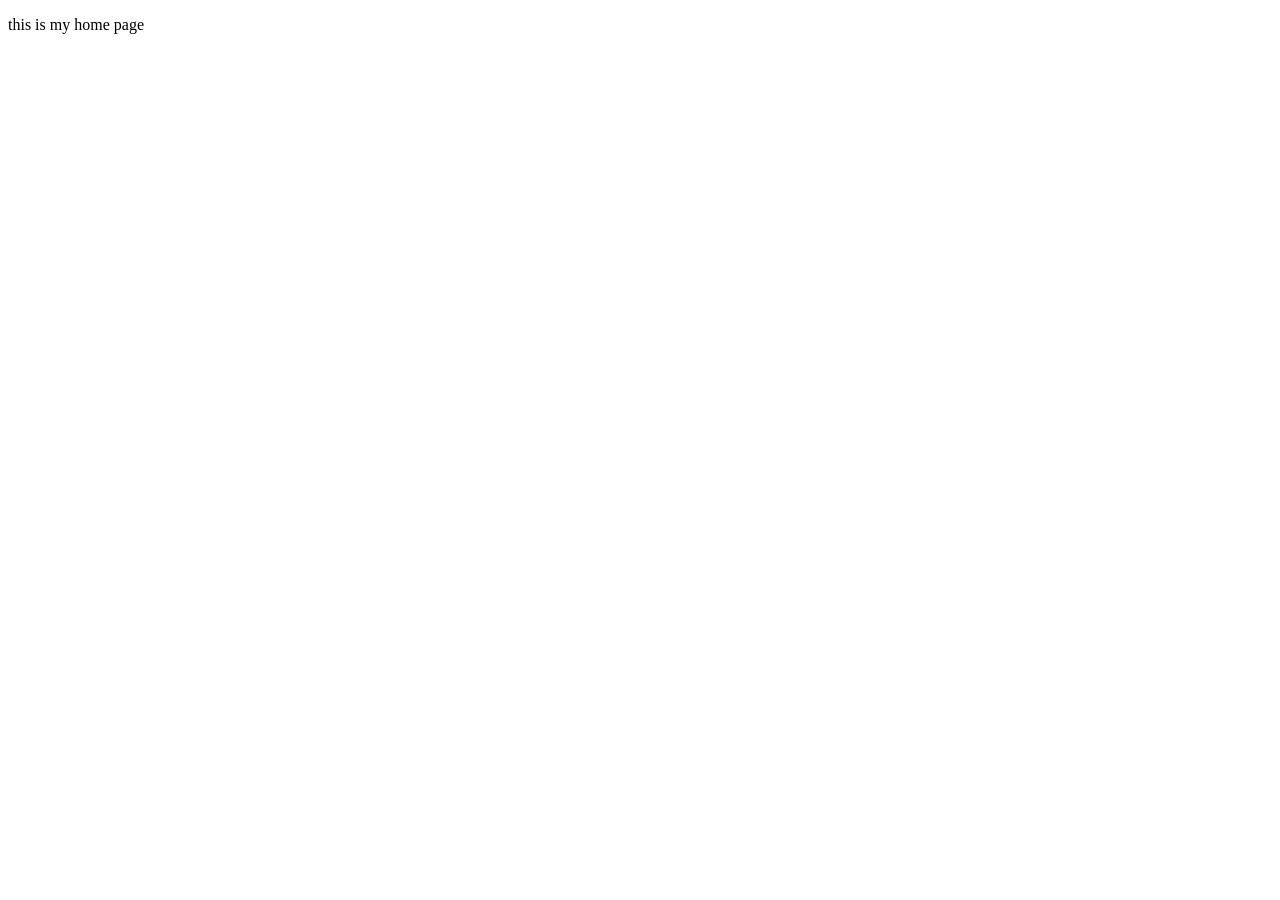
==== about.html @ 3b2c04ce "initial setup" ====
<!DOCTYPE html>

<html lang="en">

<head>

<meta charset="UTF-8">

<meta name="viewport" content="width=device-width, initial-scale=1.0">

<title>Home Page</title>

<link rel="stylesheet" href="css/style.css">  

</head>

<body>

<!-- Your content will go here -->
<p> this is my home page </p>
</body>

</html>
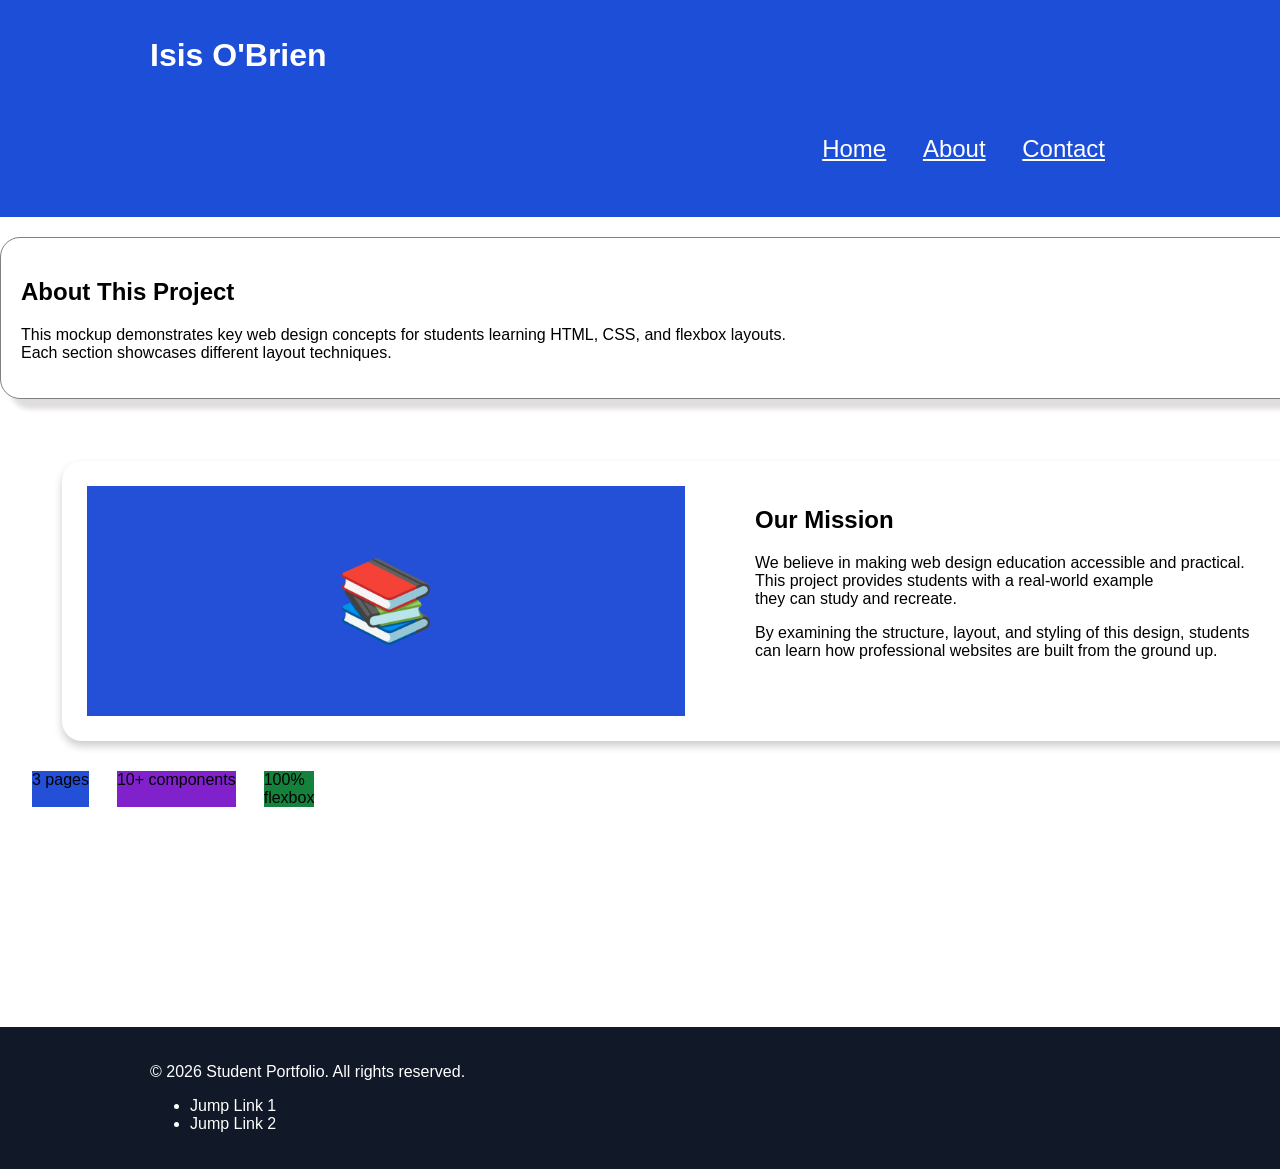
==== commit 603fdfee: "updated tp best i could" ====
--- a/about.html
+++ b/about.html
@@ -15,9 +15,91 @@
 </head>
 
 <body>
+<header> 
 
-<!-- Your content will go here -->
-<p> this is my home page </p>
+ <div id="headername">
+<p> Isis O'Brien </p>
+ </div>
+<nav>
+<ul>
+<li><a href="index.html"> Home </a></li>
+<li><a href="about.html"> About </a></li>
+<li><a href="contact.html"> Contact </a></li>
+</ul>
+</nav>
+</div>
+</header>
+<main> 
+
+<section class="shadow">
+<h1> About This Project</h1>
+<p>  This mockup demonstrates key web design concepts for students learning HTML, CSS, 
+and flexbox layouts. <br> Each section showcases different layout techniques.</p>
+
+</section>
+
+
+<section>
+    <div class="flexcontainer">
+        <div class="flexitem">
+         <p class="mission-emoji">📚</p>
+        </div>
+        <div class="flexitem">
+            <h2> Our Mission</h2>
+            <p>We believe in making web design education accessible and practical. <br>
+This project provides students with a real-world example <br>
+they can study and recreate.</p>
+<p>By examining the structure, layout, and styling of this design, students <br>
+can learn how professional websites are built from the ground up.</p>
+
+        </div>
+    </div>
+
+   <div class="stats-container">
+  <div class="stat-box">
+   3 pages
+  </div>
+
+  <div class="stat-box">
+  10+ components
+  </div>
+
+  <div class="stat-box">
+   100% <br>flexbox
+  </div>
+</div>
+
+
+
+
+
+</section>
+
+
+<section>
+</section>
+
+
+<section>
+
+</section>
+
+
+
+
+
+</main>
+<footer>
+<p> © 2026 Student Portfolio. All rights reserved.</p>
+
+<ul>
+<li> Jump Link 1 </li>
+<li> Jump Link 2 </li>
+</ul>
+
+
+</footer>
+
 </body>
 
 </html>
--- a/css/style.css
+++ b/css/style.css
@@ -0,0 +1,204 @@
+body { 
+
+    margin: 0;
+    font-family: segoe ui,tahoma,geneva,verdana,sans-serif;
+}
+
+
+
+
+
+
+
+
+    header {
+padding: 5px 150px 5px;
+ background-color: #1d4ed8
+    
+    }
+    
+#headername {
+-webkit flex: 1;
+-ms-flex: 1;
+flex: 1;
+color: #ffffff;
+    font-size: 32px;
+    font-weight: 800;
+   
+}
+
+    nav {
+        display: flex;
+        justify-content: flex-end;
+        font-size: 24px;
+       color: #ffffff;
+    }
+
+    nav a {
+        color: #ffffff;
+    }
+
+    nav ul li {
+         padding: 5px 25px 25px 5px;
+        list-style-type: none;
+        display: inline-block;
+    }
+
+
+
+main {
+    width: 1440px;
+    margin: 0 auto;
+
+}
+
+
+
+
+
+
+
+.flexcontainer {
+     margin: 20px 0px 20px;
+      display : -webkit-flex;
+    display: flex;
+  gap : 20px;
+  align-items: center;
+}
+
+
+.flexitem {
+    gap : 40px;
+    padding: 20px;
+    width: 100%;
+
+}
+
+section {
+    padding: 32px;
+    margin: 20px 0px 20px;
+}
+
+.shadow {
+    box-shadow: 10px 10px 5px #dfdddd;
+    border : 1px solid #808080;
+    border-radius: 20px;
+    padding : 20px;
+}
+
+#heroIcon{
+    background-color: #1d4ed8;
+    border-radius: 10px;
+    font-size: 80px;
+
+margin: 0;
+height: 200px;
+text-align: center;
+}
+
+
+.circleblue {
+    border-radius: 50%;
+    width: 100px;
+    height: 100px;
+    background-color: #1d4ed8;
+    text-align: center;
+    font-size: 60px;
+    margin: 0%;
+    padding: 0%;
+}
+
+.circleGreen {
+    border-radius: 50%;
+    width: 100px;
+    height: 100px;
+    background-color: #15803d;
+    text-align: center;
+    font-size: 60px;
+    margin: 0%;
+    padding: 0%;
+}
+
+.circlePurple {
+    border-radius: 50%;
+    width: 100px;
+    height: 100px;
+    background-color: #7e22ce;
+    text-align: center;
+    font-size: 60px;
+    margin: 0%;
+    padding: 0%;
+}
+
+.flexcontainer {
+    display: flex;
+    align-items: stretch;
+    border-radius: 20px;
+    overflow: hidden;
+    background-color: white;
+    box-shadow: 0 5px 8px rgba(0, 0, 0, 0.2);
+    margin: 10px 30px;
+}
+
+.flexitem {
+    flex: 1;
+    padding: 25px;
+}
+
+
+
+
+
+.mission-emoji {
+    background-color: #2450d8;
+    color: white;
+    font-size: 80px;
+    margin: 0;
+    min-height: 230px;
+    display: flex;
+    align-items: center;
+    justify-content: center;
+}
+
+
+
+
+.stats-container {
+    margin-top: 30px;
+    display: flex;
+    gap: 28px;
+    width: 100%;
+}
+
+
+.stat-box1 {
+    font-size: 30px;
+    flex: 1;
+    padding: 40px 20px;
+    text-align: center;
+    border-radius: 20px;
+    color: white;
+    box-shadow: 0 4px 8px rgba(0, 0, 0, 0.25);
+}
+
+/* Individual box colors */
+.stat-box:nth-child(1) {
+    background-color: #2450d8;
+}
+
+.stat-box:nth-child(2) {
+    background-color: #8121cc;
+}
+
+.stat-box:nth-child(3) {
+    background-color: #14813d;
+}
+
+
+
+    footer { 
+background-color: #111827;
+color: #ffffff;
+padding: 20px 150px 20px;
+
+    }
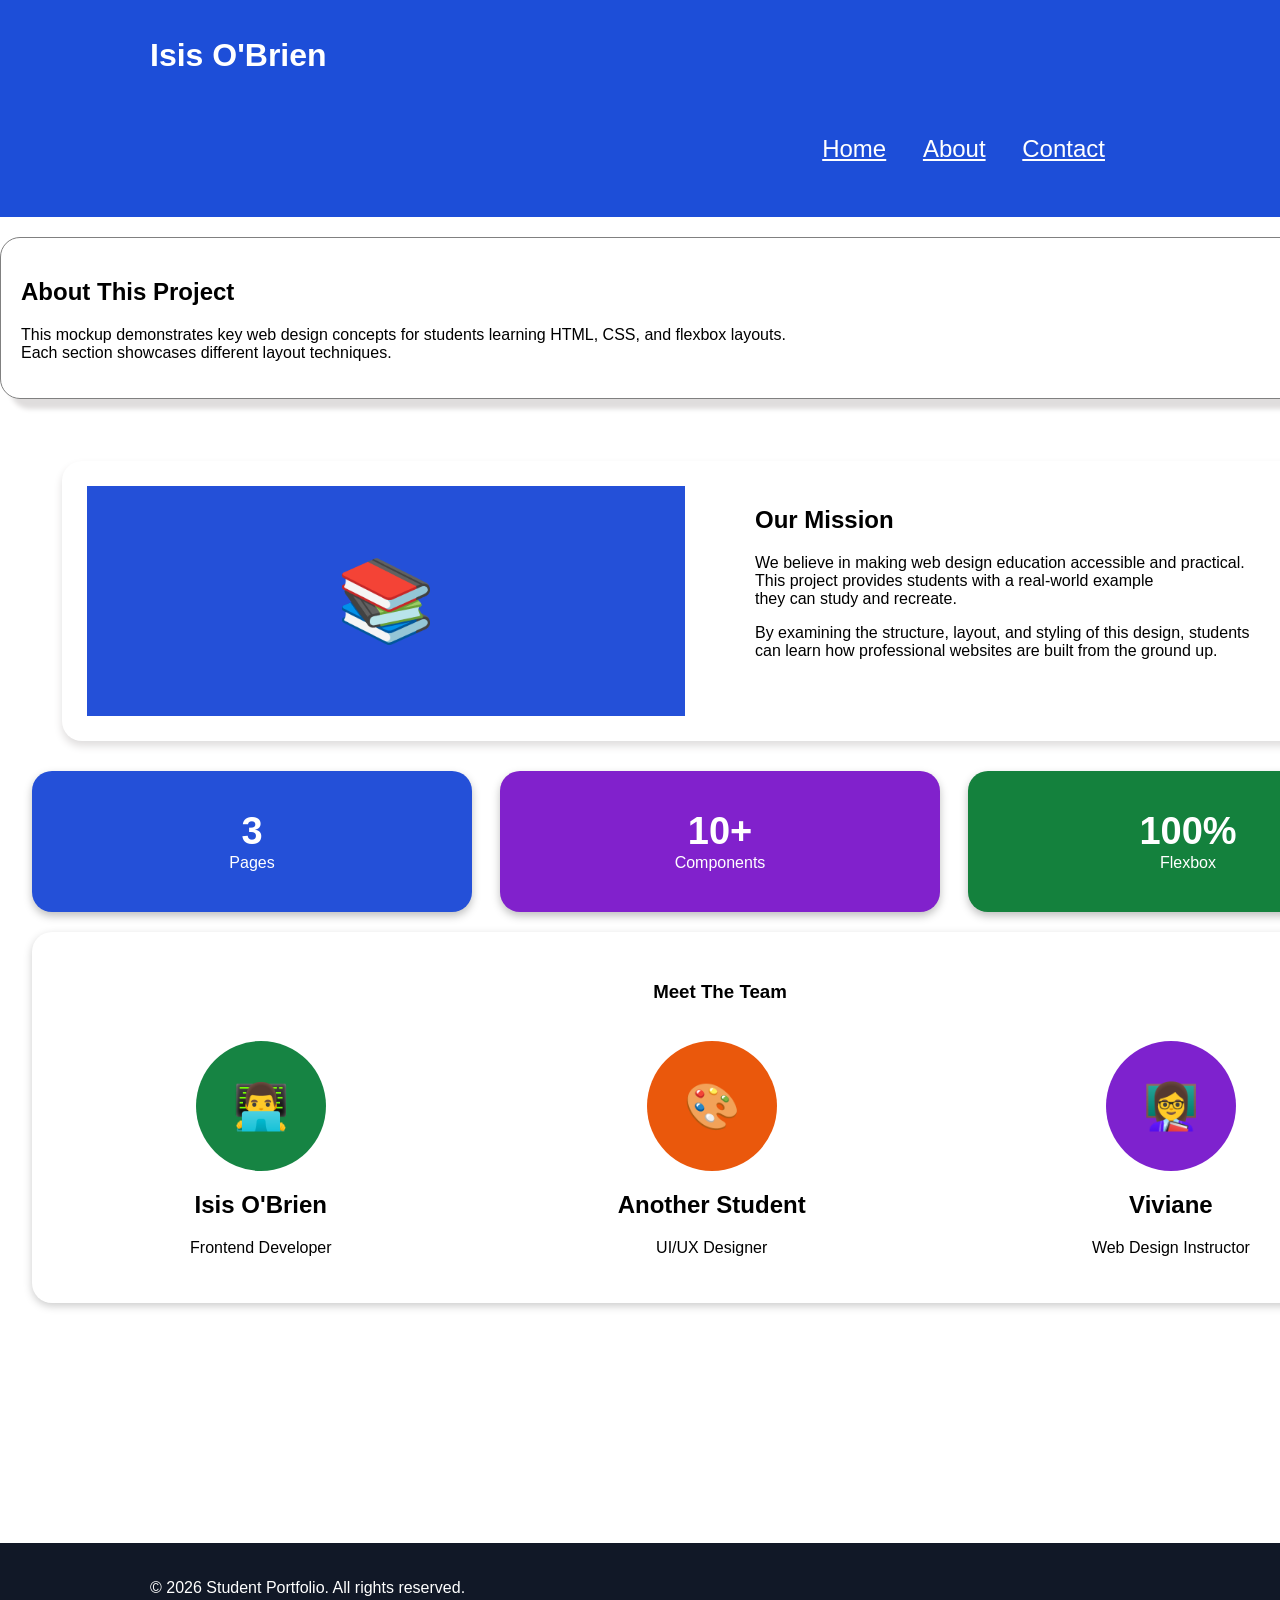
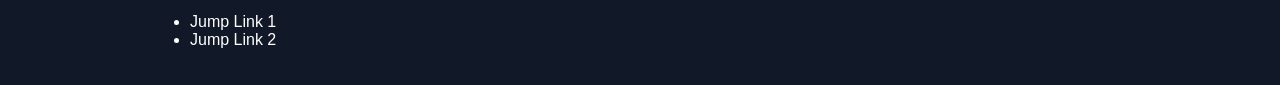
==== commit 30fba83b: "third page almost finished" ====
--- a/about.html
+++ b/about.html
@@ -55,19 +55,53 @@
         </div>
     </div>
 
-   <div class="stats-container">
-  <div class="stat-box">
-   3 pages
+  <div class="stats-container">
+    <div class="stat-box">
+        <h2>3</h2>
+        <p>Pages</p>
+    </div>
+
+    <div class="stat-box">
+        <h2>10+</h2>
+        <p>Components</p>
+    </div>
+
+    <div class="stat-box">
+        <h2>100%</h2>
+        <p>Flexbox</p>
+    </div>
+</div>
+
+<section class="team-section">
+  <h1>Meet The Team</h1>
+
+  <div class="team-container">
+
+    <div class="team-member">
+      <div class="developer">👨‍💻</div>
+      <h2>Isis O'Brien</h2>
+      <p>Frontend Developer</p>
+    </div>
+
+    <div class="team-member">
+      <div class=" designer">🎨</div>
+      <h2>Another Student</h2>
+      <p>UI/UX Designer</p>
+    </div>
+
+    <div class="team-member">
+      <div class="instructor">👩‍🏫</div>
+      <h2>Viviane</h2>
+      <p>Web Design Instructor</p>
+    </div>
+
   </div>
+</section>
 
-  <div class="stat-box">
-  10+ components
-  </div>
 
-  <div class="stat-box">
-   100% <br>flexbox
-  </div>
-</div>
+
+
+
 
 
 
--- a/css/style.css
+++ b/css/style.css
@@ -64,6 +64,7 @@
     display: flex;
   gap : 20px;
   align-items: center;
+  justify-content: space-between;
 }
 
 
@@ -90,10 +91,13 @@
     background-color: #1d4ed8;
     border-radius: 10px;
     font-size: 80px;
-
-margin: 0;
-height: 200px;
-text-align: center;
+    justify-content: center;
+    align-items: center;
+    display: flex;
+margin: 0 auto;
+width: 309px;
+height: 284px;
+text-align: right;
 }
 
 
@@ -136,7 +140,7 @@
     border-radius: 20px;
     overflow: hidden;
     background-color: white;
-    box-shadow: 0 5px 8px rgba(0, 0, 0, 0.2);
+    box-shadow: 0 5px 8px #DFDDDD;
     margin: 10px 30px;
 }
 
@@ -144,6 +148,11 @@
     flex: 1;
     padding: 25px;
 }
+
+
+
+
+
 
 
 
@@ -171,7 +180,7 @@
 }
 
 
-.stat-box1 {
+.stat-box {
     font-size: 30px;
     flex: 1;
     padding: 40px 20px;
@@ -181,6 +190,28 @@
     box-shadow: 0 4px 8px rgba(0, 0, 0, 0.25);
 }
 
+.stat-box {
+    display: flex;
+    flex-direction: column;
+    justify-content: center;
+    align-items: center;
+    text-align: center;
+}
+
+.stat-box h2 {
+    font-size: 38px;
+    font-weight: bold;
+    margin: 0;
+    line-height: 1.1;
+}
+
+.stat-box p {
+    font-size: 16px;
+    margin: 0;
+    line-height: 1.2;
+}
+
+
 /* Individual box colors */
 .stat-box:nth-child(1) {
     background-color: #2450d8;
@@ -196,6 +227,252 @@
 
 
 
+.team-section {
+  text-align: center;
+  padding: 30px;
+  border-radius: 20px;
+  box-shadow: 0 3px 8px #ccc;
+}
+
+
+.team-container {
+  display: flex;
+  justify-content: space-around;
+  flex-wrap: wrap;
+  gap: 30px;
+}
+
+.team-member {
+  text-align: center;
+}
+
+.team-container {
+  display: flex;
+  justify-content: space-around;
+  flex-wrap: wrap;
+  gap: 30px;
+}
+
+.team-member {
+  text-align: center;
+}
+
+.developer {
+  width: 130px;
+  height: 130px;
+  border-radius: 50%;
+  background-color: #168443;
+  display: flex;
+  align-items: center;
+  justify-content: center;
+  margin: 20px auto 10px;
+  font-size: 45px;
+}
+
+.team-member h2 {
+  font-size: 24px;
+}
+
+.team-member p {
+  font-size: 16px;
+}
+
+
+
+
+
+
+
+
+
+.designer {
+  width: 130px;
+  height: 130px;
+  border-radius: 50%;
+  background-color: #ea580c;
+  display: flex;
+  align-items: center;
+  justify-content: center;
+  margin: 20px auto 10px;
+  font-size: 45px;
+}
+
+
+
+.team-member h2 {
+  font-size: 24px;
+}
+
+.team-member p {
+  font-size: 16px;
+}
+
+
+.instructor {
+  width: 130px;
+  height: 130px;
+  border-radius: 50%;
+  background-color: #7e22ce;
+  display: flex;
+  align-items: center;
+  justify-content: center;
+  margin: 20px auto 10px;
+  font-size: 45px;
+}
+
+
+
+.team-member h2 {
+  font-size: 24px;
+}
+
+.team-member p {
+  font-size: 16px;
+}
+
+
+
+
+.contact-header {
+    max-width: 800px;
+    margin: 30px auto 40px;
+    padding: 24px;
+    text-align: center;
+    background: white;
+    border-radius: 14px;
+    box-shadow: 0 3px 6px rgba(0, 0, 0, 0.15);
+    box-sizing: border-box;}
+
+
+.contact-form {
+    background-color: #f8f9fa;
+    padding: 24px;
+    border: 1px solid #dee2e6;
+    border-radius: 8px;
+    box-shadow: 0 2px 6px rgba(0, 0, 0, 0.1);
+    width: 100%;
+    max-width: none;
+    box-sizing: border-box;
+    font-weight: bold;
+}
+
+
+.contact-form input,
+.contact-form select,
+.contact-form textarea {
+    width: 100%;
+    padding: 10px;
+    margin: 6px 0 12px;
+    box-sizing: border-box;
+    border: 1px solid #aab3c2;
+    border-radius: 6px;
+}
+
+.contact-form textarea {
+    min-height: 120px;
+    resize: vertical;
+}
+
+.contact-form button {
+    width: 100%;
+    padding: 11px;
+    background: #1947ed;
+    color: white;
+    border: none;
+    border-radius: 6px;
+}
+
+button {
+    width: 100%;
+    padding: 12px;
+    background-color: #1947ed;
+    color: white;
+    border: none;
+    border-radius: 6px;
+    cursor: pointer;
+}
+
+.contact-info,
+.office-hours {
+    width: 100%;
+    box-sizing: border-box;
+}
+.contact-info {
+    background-color: white;
+    padding: 24px;
+    border-radius: 8px;
+    box-shadow: 0 2px 6px rgba(0, 0, 0, 0.12);
+}
+
+
+
+.office-hours {
+    width: 100%;
+    padding: 22px;
+    box-sizing: border-box;
+
+    background-color: #1947ed;
+    color: white;
+    border-radius: 10px;
+    box-shadow: 0 4px 8px rgba(0, 0, 0, 0.15);
+}
+
+
+
+.office-hours .hours-row {
+    display: flex;
+    justify-content: space-between;
+    align-items: center;
+    gap: 8px;
+    font-size: 11px;
+    margin-bottom: 10px;}
+
+
+    .contact-sidebar {
+    display: flex;
+    flex-direction: column;
+    gap: 18px;
+    min-width: 0;
+}
+
+.contact-layout {
+    display: grid;
+    grid-template-columns: 2fr 0.9fr;
+    gap: 22px;
+    max-width: 1000px;
+    margin: 30px auto;
+    align-items: start;}
+
+
+
+
+
+
+
+
+
+
+
+
+
+
+
+
+
+
+
+
+
+
+
+
+
+
+
+
+
+
+    
     footer { 
 background-color: #111827;
 color: #ffffff;
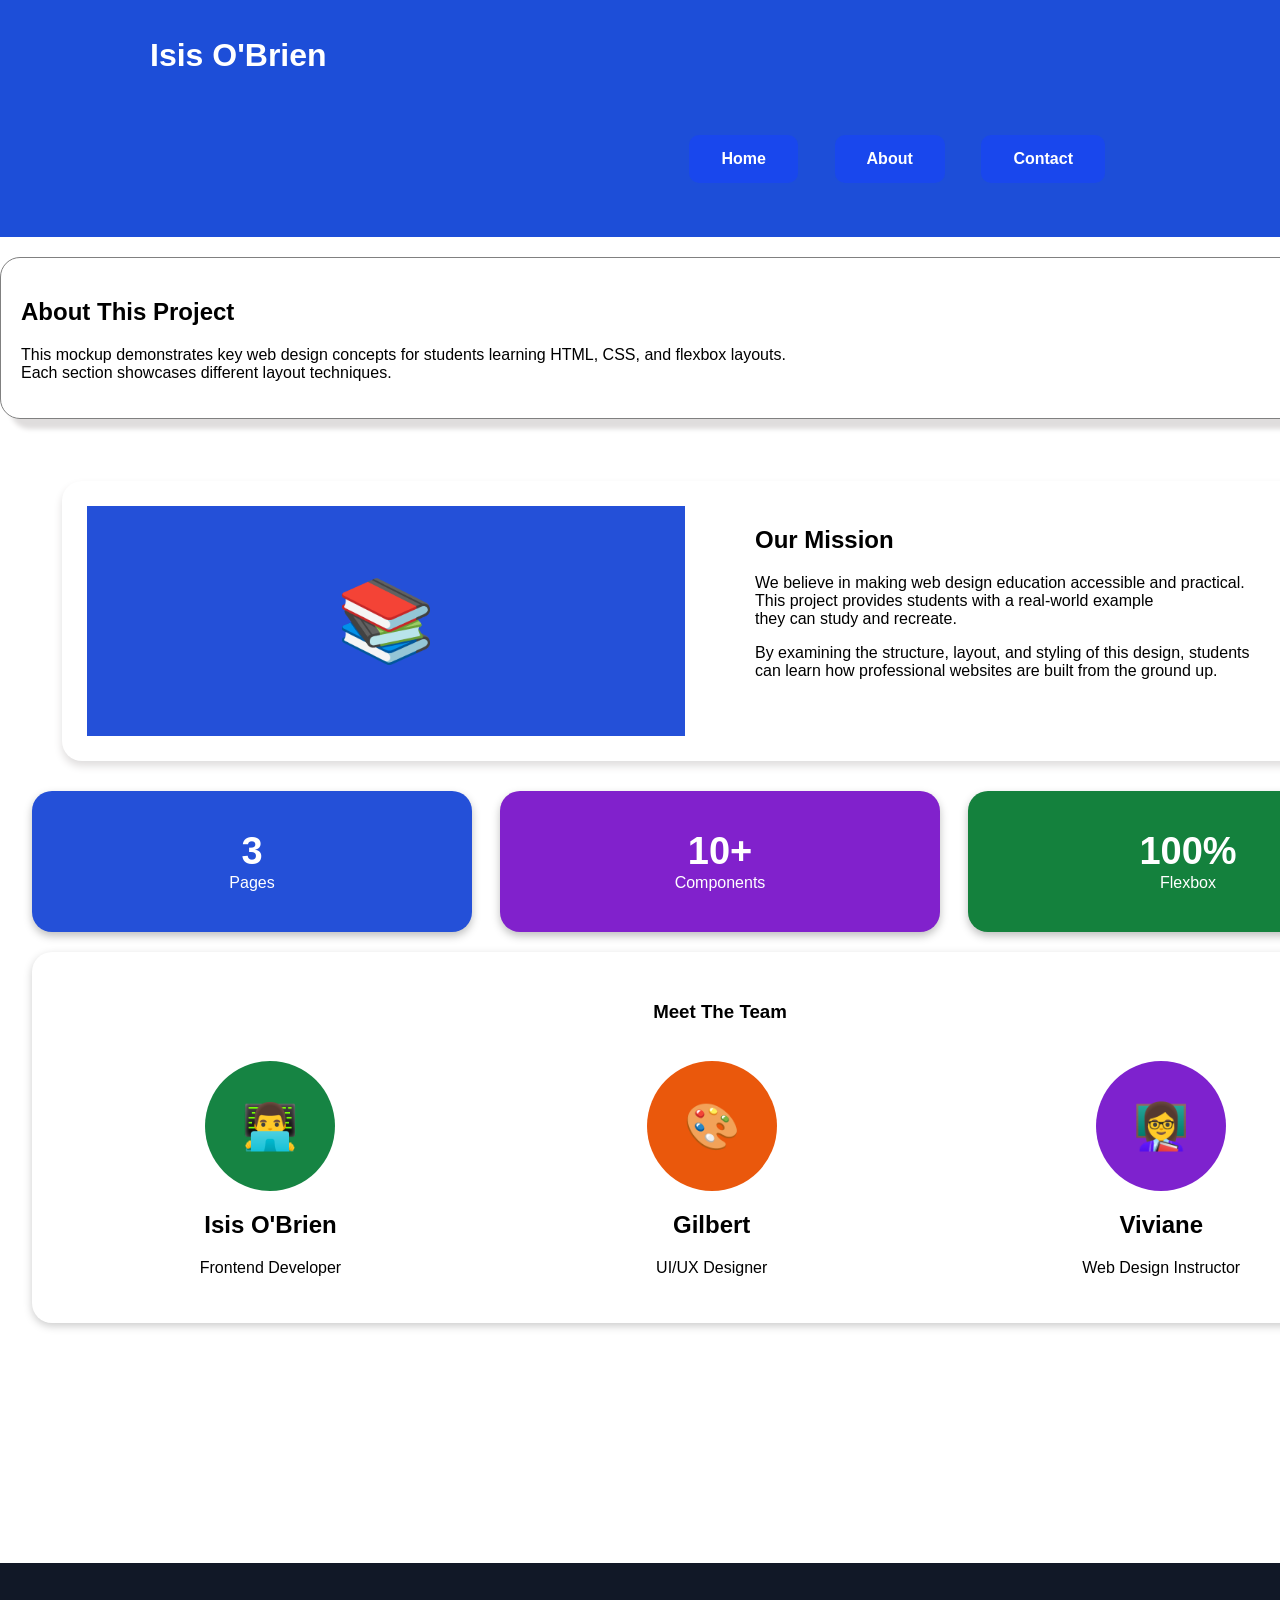
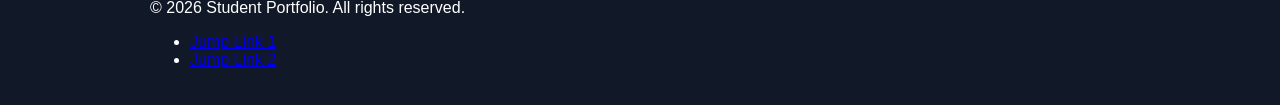
==== commit c70f69fc: "finished main stuff" ====
--- a/about.html
+++ b/about.html
@@ -21,10 +21,10 @@
 <p> Isis O'Brien </p>
  </div>
 <nav>
-<ul>
-<li><a href="index.html"> Home </a></li>
-<li><a href="about.html"> About </a></li>
-<li><a href="contact.html"> Contact </a></li>
+<ul id="jump1">
+<li><button><a href="index.html"> Home </a></button> </li>
+<li><button> <a href="about.html"> About </a></button></li>
+<li><button><a href="contact.html"> Contact </a></button></li>
 </ul>
 </nav>
 </div>
@@ -45,7 +45,7 @@
          <p class="mission-emoji">📚</p>
         </div>
         <div class="flexitem">
-            <h2> Our Mission</h2>
+            <h2 id="jump2">  Our Mission </h2>
             <p>We believe in making web design education accessible and practical. <br>
 This project provides students with a real-world example <br>
 they can study and recreate.</p>
@@ -85,7 +85,7 @@
 
     <div class="team-member">
       <div class=" designer">🎨</div>
-      <h2>Another Student</h2>
+      <h2>Gilbert</h2>
       <p>UI/UX Designer</p>
     </div>
 
@@ -127,8 +127,8 @@
 <p> © 2026 Student Portfolio. All rights reserved.</p>
 
 <ul>
-<li> Jump Link 1 </li>
-<li> Jump Link 2 </li>
+<li><a href="#jump1">Jump Link 1 </a></li>
+<li><a href="#jump2">Jump Link 2 </a></li>
 </ul>
 
 
--- a/css/style.css
+++ b/css/style.css
@@ -29,13 +29,16 @@
 
     nav {
         display: flex;
+        font-weight: bold;
         justify-content: flex-end;
         font-size: 24px;
        color: #ffffff;
+       text-decoration: none;
     }
 
     nav a {
         color: #ffffff;
+        text-decoration: none;
     }
 
     nav ul li {
@@ -43,6 +46,17 @@
         list-style-type: none;
         display: inline-block;
     }
+
+
+  
+
+
+
+
+
+
+
+
 
 
 
@@ -447,35 +461,139 @@
 
 
 
-
-
-
-
-
-
-
-
-
-
-
-
-
-
-
-
-
-
-
-
-
-
-
-
-
-    
+.email-icon,
+.phone-icon,
+.home-icon {
+    width: 45px;
+    height: 45px;
+    min-width: 45px;
+    border-radius: 50%;
+    display: flex;
+    align-items: center;
+    justify-content: center;
+    flex-shrink: 0;
+    font-size: 20px;
+    color: white;
+}
+
+/* Email icon */
+.email-icon {
+    background-color: #2563eb;
+}
+
+/* Phone icon */
+.phone-icon {
+    background-color: #16a34a;
+}
+
+/* Address icon */
+.home-icon {
+    background-color: #7c3aed;
+}
+
+
+
+
+
+
+
+
+
+.listcheckmark{
+
+list-style: none;
+margin: 25px;
+
+}
+
+ul.listcheckmark li::before{
+
+
+content: "✓";
+font-weight:bold;
+left: 25px;
+
+}
+
+
+button{
+
+background-color:#1947ed;
+border: none;
+border-radius: 10px;
+color:#ffffff;
+padding: 15px 32px;
+text-align: center;
+text-decoration: none ;
+font-size: 16px;
+cursor: pointer;
+font-weight: bold;
+
+}
+
+button:hover {
+background-color: #111827;
+
+
+
+}
+
+.index.html{
+
+background-color:#1947ed;
+border: none;
+border-radius: 10px;
+color:#ffffff;
+padding: 15px 32px;
+text-align: center;
+text-decoration: none ;
+font-size: 16px;
+cursor: pointer;
+
+
+}
+
+
+
+
+
+
+
+
+.navbar {
+    list-style: none;
+    display: flex;
+    align-items: center;
+    gap: 10px;
+    background-color: #1d4ed8;
+    padding: 10px;
+    margin: 0;  
+}
+
+.navbar a {
+    display: block;
+    color: white;
+    text-decoration: none;
+    font-weight: bold;
+    padding: 10px 16px;
+    border-radius: 8px;
+   
+}
+
+
+
+
+
+
+
+
+
+
     footer { 
 background-color: #111827;
 color: #ffffff;
 padding: 20px 150px 20px;
 
+
+
     }
